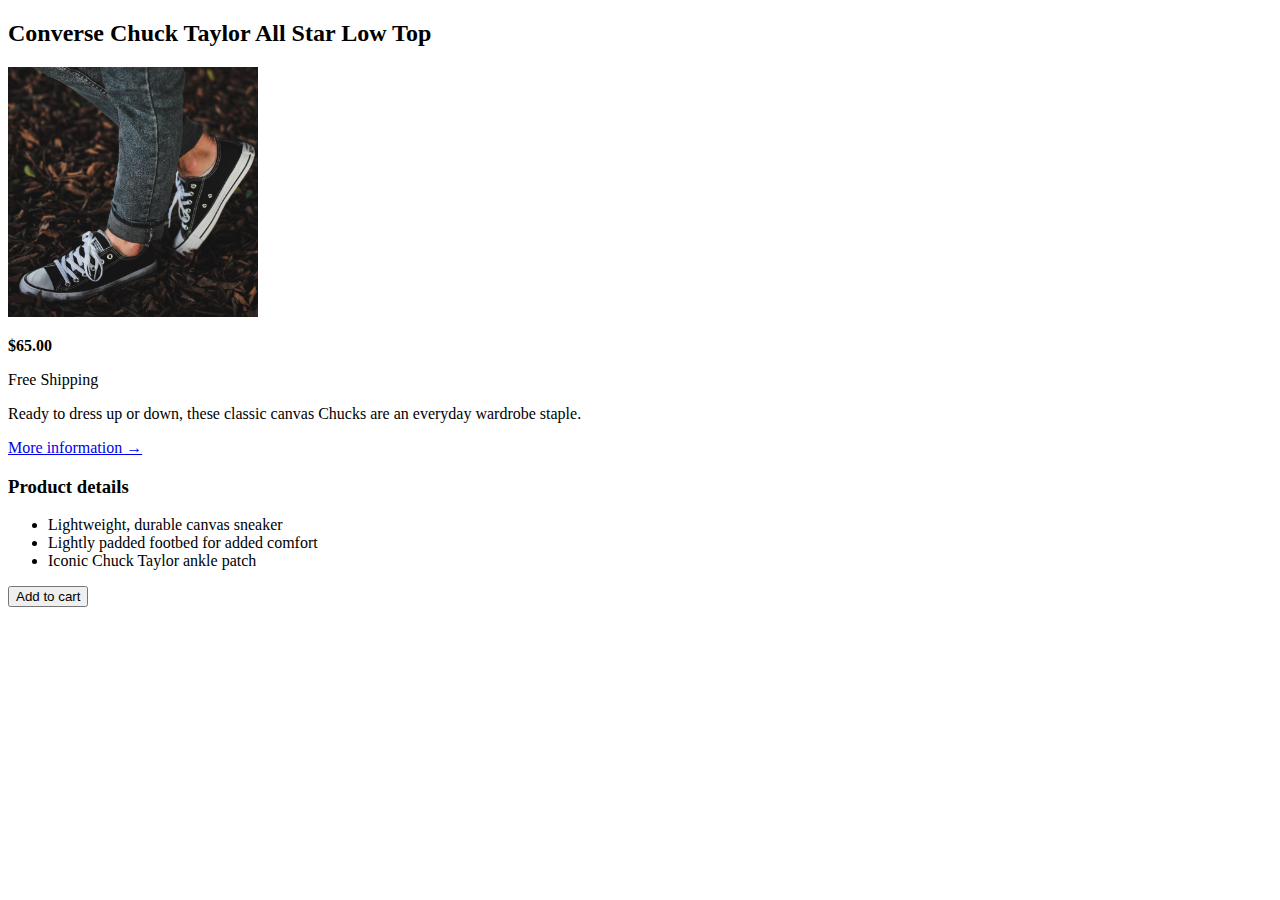
==== lab3.10.html @ 74d495d4 "10" ====
<!DOCTYPE html>
<html lang="en">
  <head>
    <meta charset="UTF-8" />
    <meta http-equiv="X-UA-Compatible" content="IE=edge" />
    <meta name="viewport" content="width=device-width, initial-scale=1.0" />
    <title>Document</title>
  </head>
  <body>
    <article>
      <h2>Converse Chuck Taylor All Star Low Top</h2>
      <img
        src="challenges.jpg"
        alt="Chuck Taylor All Star Low Top "
        width="250px"
        height="250"
      />
      <p><strong>$65.00</strong></p>
      <p>Free Shipping</p>
      <p>
        Ready to dress up or down, these classic canvas Chucks are an everyday
        wardrobe staple.
      </p>
      <a href="https://www.converse.com">More information →</a>
      <h3>Product details</h3>
      <ul>
        <li>Lightweight, durable canvas sneaker</li>
        <li>Lightly padded footbed for added comfort</li>
        <li>Iconic Chuck Taylor ankle patch</li>
      </ul>
      <button>Add to cart</button>
    </article>
  </body>
</html>
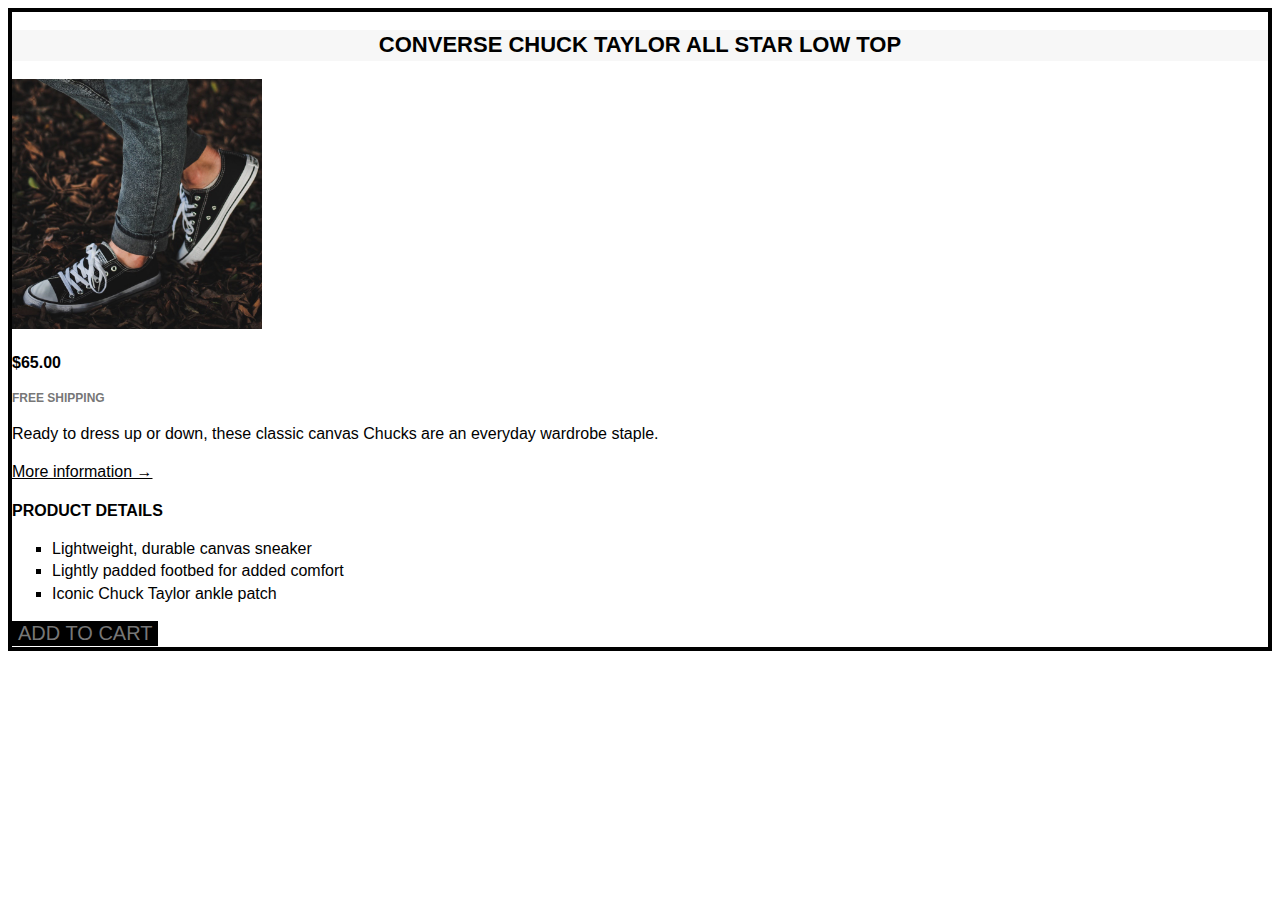
==== commit f075f861: "lab5.8" ====
--- a/lab3.10.html
+++ b/lab3.10.html
@@ -4,31 +4,32 @@
     <meta charset="UTF-8" />
     <meta http-equiv="X-UA-Compatible" content="IE=edge" />
     <meta name="viewport" content="width=device-width, initial-scale=1.0" />
-    <title>Document</title>
+    <link rel="stylesheet" href="lab5.8.css"/>
+    <title>Lab 5.8</title>
   </head>
   <body>
-    <article>
-      <h2>Converse Chuck Taylor All Star Low Top</h2>
+    <article class="product">
+      <h2 class="product-title">Converse Chuck Taylor All Star Low Top</h2>
       <img
         src="challenges.jpg"
         alt="Chuck Taylor All Star Low Top "
-        width="250px"
+        width="250"
         height="250"
       />
-      <p><strong>$65.00</strong></p>
-      <p>Free Shipping</p>
-      <p>
+      <p class="pride"><strong>$65.00</strong></p>
+      <p class="shipping">Free Shipping</p>
+      <p class="product-description">
         Ready to dress up or down, these classic canvas Chucks are an everyday
         wardrobe staple.
       </p>
-      <a href="https://www.converse.com">More information →</a>
-      <h3>Product details</h3>
-      <ul>
+      <a href="https://www.converse.com" target="_blank" class="more-info">More information &rarr;</a>
+      <h3 class="details-title">Product details</h3>
+      <ul class="details-list">
         <li>Lightweight, durable canvas sneaker</li>
         <li>Lightly padded footbed for added comfort</li>
         <li>Iconic Chuck Taylor ankle patch</li>
       </ul>
-      <button>Add to cart</button>
+      <button class="add-cart">Add to cart</button>
     </article>
   </body>
 </html>
--- a/lab5.8.css
+++ b/lab5.8.css
@@ -0,0 +1,66 @@
+body{
+  font-family: sans-serif;
+  line-height: 1.4;
+}
+.product{
+  border: 4px solid black;
+}
+/* Style cho h2 
+ */
+
+.product-title{
+  text-align: center;
+  font-size: 22px;
+  text-transform: uppercase;
+  background-color: #f7f7f7;
+
+}
+
+/* Style cho $65.00
+ */
+ .price{
+  font-size: 24px;
+ }
+
+ /* Style cho Free shipping */
+ .shipping{
+  font-size: 12px;
+  text-transform: uppercase;
+  font-weight: bold;
+  color: #777;
+ }
+
+ /* Style cho More information */
+ .more-info:link, 
+ .more-info:visited{
+  color: black;
+ }
+ .more-info:hover,
+ .more-info:active{
+  text-decoration: none;
+ }
+
+ /* Style cho Product details */
+ .details-title{
+  text-transform: uppercase;
+  font-size: 16px;
+ }
+
+ /* Style cho List */
+ .details-list{
+  list-style: square;
+ }
+
+ /* Style cho Button */
+ .add-cart{
+  background-color: #000;
+  border: none;
+  color: #777;
+  font-size: 20px;
+  text-transform: uppercase;
+  cursor: pointer;
+ }
+ .add-cart:hover{
+  color: #000;
+  background-color: #fff;
+ }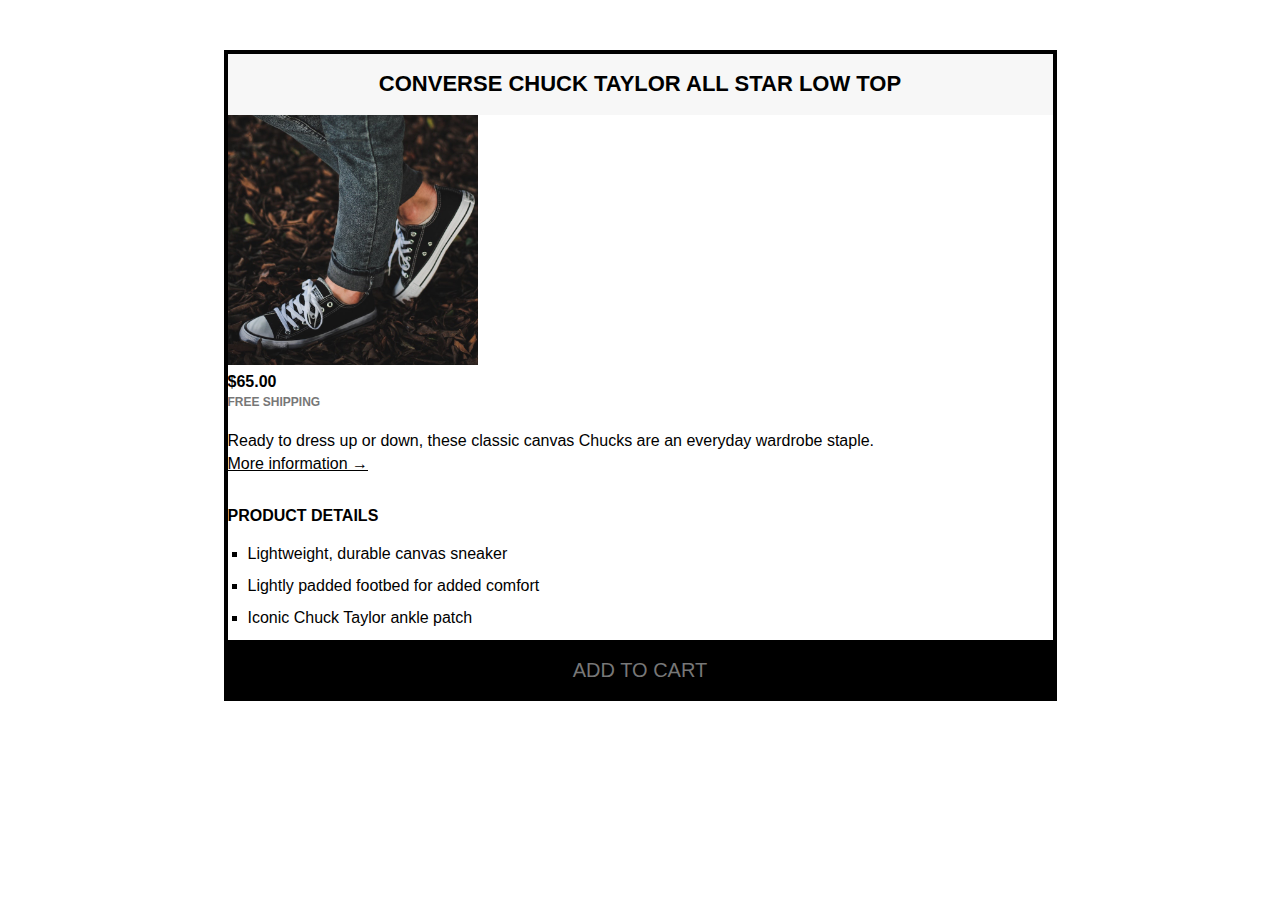
==== commit 0d4960f2: "lab6.8" ====
--- a/lab3.10.html
+++ b/lab3.10.html
@@ -4,8 +4,8 @@
     <meta charset="UTF-8" />
     <meta http-equiv="X-UA-Compatible" content="IE=edge" />
     <meta name="viewport" content="width=device-width, initial-scale=1.0" />
-    <link rel="stylesheet" href="lab5.8.css"/>
-    <title>Lab 5.8</title>
+    <link rel="stylesheet" href="lab6.8.css"/>
+    <title>Lab 6.8</title>
   </head>
   <body>
     <article class="product">
--- a/lab6.8.css
+++ b/lab6.8.css
@@ -0,0 +1,88 @@
+/* Reset CSS */
+*{
+  margin: 0;
+  padding: 0;
+}
+body{
+  font-family: sans-serif;
+  line-height: 1.4;
+}
+
+/* Đặt width cho khối chứa nội dung và căn đặt khối ở trung tâm trình duyệt */
+.product{
+  border: 4px solid black;
+
+  width: 825px;
+  margin: 50px auto;
+}
+
+/* Thêm phần đệm cho  product-title*/
+.product-title{
+  text-align: center;
+  font-size: 22px;
+  text-transform: uppercase;
+  background-color: #f7f7f7;
+
+  padding: 15px;
+}
+
+/* Style cho $65.00
+ */
+ .price{
+  font-size: 24px;
+ }
+
+/* Thêm khoảng cách cho  Free shipping*/
+.shipping{
+  font-size: 12px;
+  text-transform: uppercase;
+  font-weight: bold;
+  color: #777;
+
+  margin-bottom: 20px;
+ }
+
+ /* Thêm khoảng cách cho khối details gồm h3, ul, li */
+ .details-title{
+  text-transform: uppercase;
+  font-size: 16px;
+
+  margin-bottom: 15px;
+  margin-top: 30px;
+ }
+ .details-list{
+  list-style: square;
+
+  margin-left: 20px; 
+ }
+ .details-list li{
+  margin-bottom: 10px;
+ }
+
+ /*  Thêm phần đệm cho button, đặt chiều rộng chiếm 100% khối chứa, border-top */
+ .add-cart{
+  background-color: #000;
+  border: none;
+  color: #777;
+  font-size: 20px;
+  text-transform: uppercase;
+  cursor: pointer;
+
+  padding: 15px;
+  width: 100%;
+  border-top: 4px solid black;
+ }
+ .add-cart:hover{
+  color: #000;
+  background-color: #fff;
+ }
+
+ /* Style cho More information */
+ .more-info:link, 
+ .more-info:visited{
+  color: black;
+ }
+ .more-info:hover,
+ .more-info:active{
+  text-decoration: none;
+ }
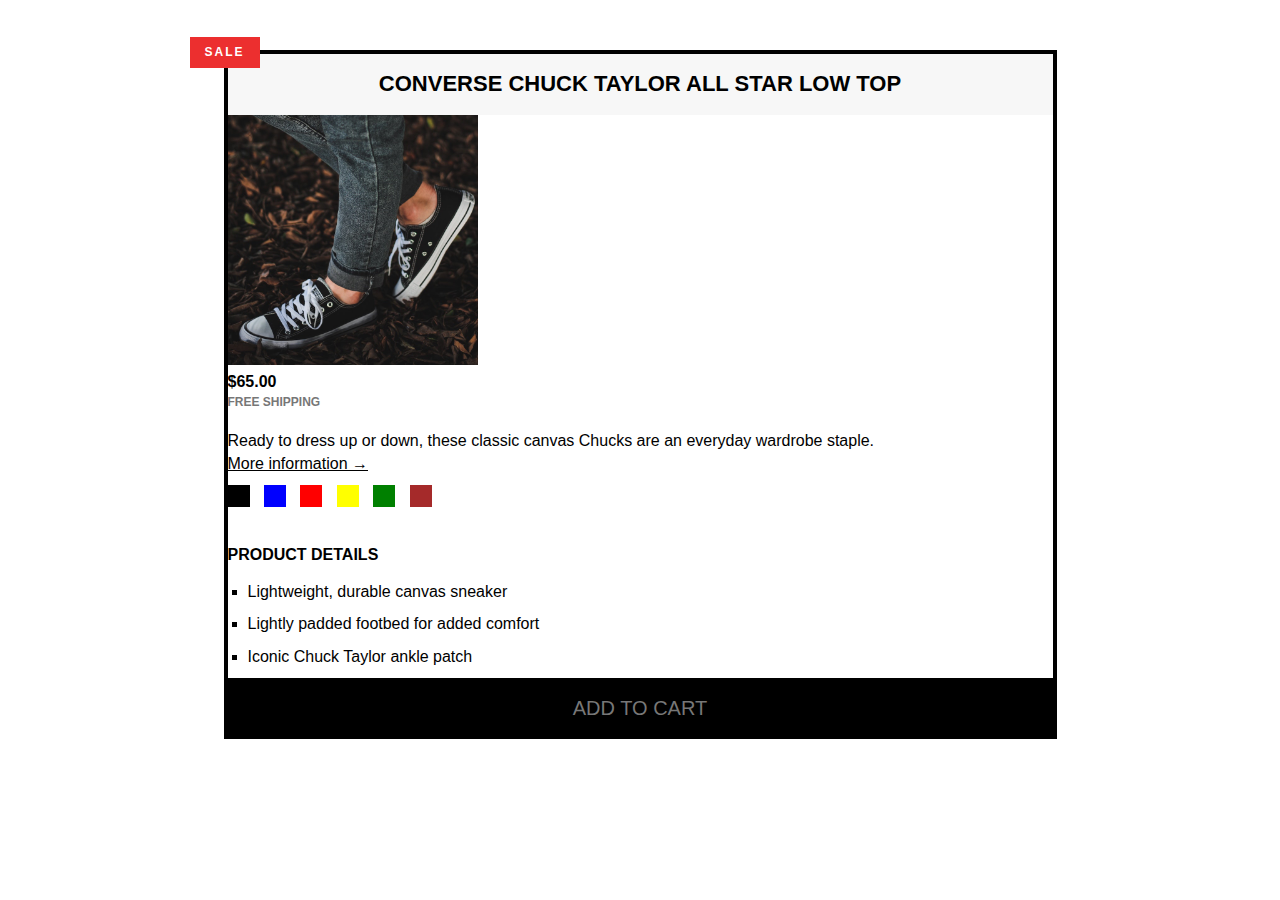
==== commit 1b647e4f: "lab7.5" ====
--- a/lab3.10.html
+++ b/lab3.10.html
@@ -4,8 +4,8 @@
     <meta charset="UTF-8" />
     <meta http-equiv="X-UA-Compatible" content="IE=edge" />
     <meta name="viewport" content="width=device-width, initial-scale=1.0" />
-    <link rel="stylesheet" href="lab6.8.css"/>
-    <title>Lab 6.8</title>
+    <link rel="stylesheet" href="lab7.5.css"/>
+    <title>Lab 7.5</title>
   </head>
   <body>
     <article class="product">
@@ -18,11 +18,20 @@
       />
       <p class="pride"><strong>$65.00</strong></p>
       <p class="shipping">Free Shipping</p>
+      <p class="sale">Sale</p>
       <p class="product-description">
         Ready to dress up or down, these classic canvas Chucks are an everyday
         wardrobe staple.
       </p>
       <a href="https://www.converse.com" target="_blank" class="more-info">More information &rarr;</a>
+      <div class="colors">
+        <div class="color"></div>
+        <div class="color color-blue"></div>
+        <div class="color color-red"></div>
+        <div class="color color-yellow"></div>
+        <div class="color color-green"></div>
+        <div class="color color-brown"></div>
+      </div>
       <h3 class="details-title">Product details</h3>
       <ul class="details-list">
         <li>Lightweight, durable canvas sneaker</li>
--- a/lab7.5.css
+++ b/lab7.5.css
@@ -0,0 +1,130 @@
+/* Reset CSS */
+*{
+  margin: 0;
+  padding: 0;
+}
+body{
+  font-family: sans-serif;
+  line-height: 1.4;
+}
+
+/* Đặt width cho khối chứa nội dung và căn đặt khối ở trung tâm trình duyệt */
+.product{
+  border: 4px solid black;
+
+  width: 825px;
+  margin: 50px auto;
+
+  position: relative;
+}
+.sale{
+  background-color: #ec2f2f;
+  color: #fff;
+  font-size: 12px;
+  text-transform: uppercase;
+  font-weight: bold;
+  letter-spacing: 2px;
+  padding: 7px 15px;
+  display: inline-block;
+  position: absolute;
+  top: -17px;
+  left: -38px;
+
+}
+
+/*   khối lựa chọn màu sắc sản phẩm*/
+.color{
+  background-color: #000;
+  height: 22px;
+  width: 22px;
+
+  display: inline-block;
+  margin-right: 10px;
+  margin-top: 10px;
+}
+.color-blue{
+  background-color:blue ;
+}
+.color-red{
+  background-color:red ;
+}
+.color-yellow{
+  background-color:yellow ;
+}
+.color-green{
+  background-color: green;
+}
+.color-brown{
+  background-color:brown;
+}
+
+/* Thêm phần đệm cho  product-title*/
+.product-title{
+  text-align: center;
+  font-size: 22px;
+  text-transform: uppercase;
+  background-color: #f7f7f7;
+
+  padding: 15px;
+}
+
+/* Style cho $65.00
+ */
+ .price{
+  font-size: 24px;
+ }
+
+/* Thêm khoảng cách cho  Free shipping*/
+.shipping{
+  font-size: 12px;
+  text-transform: uppercase;
+  font-weight: bold;
+  color: #777;
+
+  margin-bottom: 20px;
+ }
+
+ /* Thêm khoảng cách cho khối details gồm h3, ul, li */
+ .details-title{
+  text-transform: uppercase;
+  font-size: 16px;
+
+  margin-bottom: 15px;
+  margin-top: 30px;
+ }
+ .details-list{
+  list-style: square;
+
+  margin-left: 20px; 
+ }
+ .details-list li{
+  margin-bottom: 10px;
+ }
+
+ /*  Thêm phần đệm cho button, đặt chiều rộng chiếm 100% khối chứa, border-top */
+ .add-cart{
+  background-color: #000;
+  border: none;
+  color: #777;
+  font-size: 20px;
+  text-transform: uppercase;
+  cursor: pointer;
+
+  padding: 15px;
+  width: 100%;
+  border-top: 4px solid black;
+ }
+ .add-cart:hover{
+  color: #000;
+  background-color: #fff;
+ }
+
+ /* Style cho More information */
+ .more-info:link, 
+ .more-info:visited{
+  color: black;
+ }
+ .more-info:hover,
+ .more-info:active{
+  text-decoration: none;
+ }
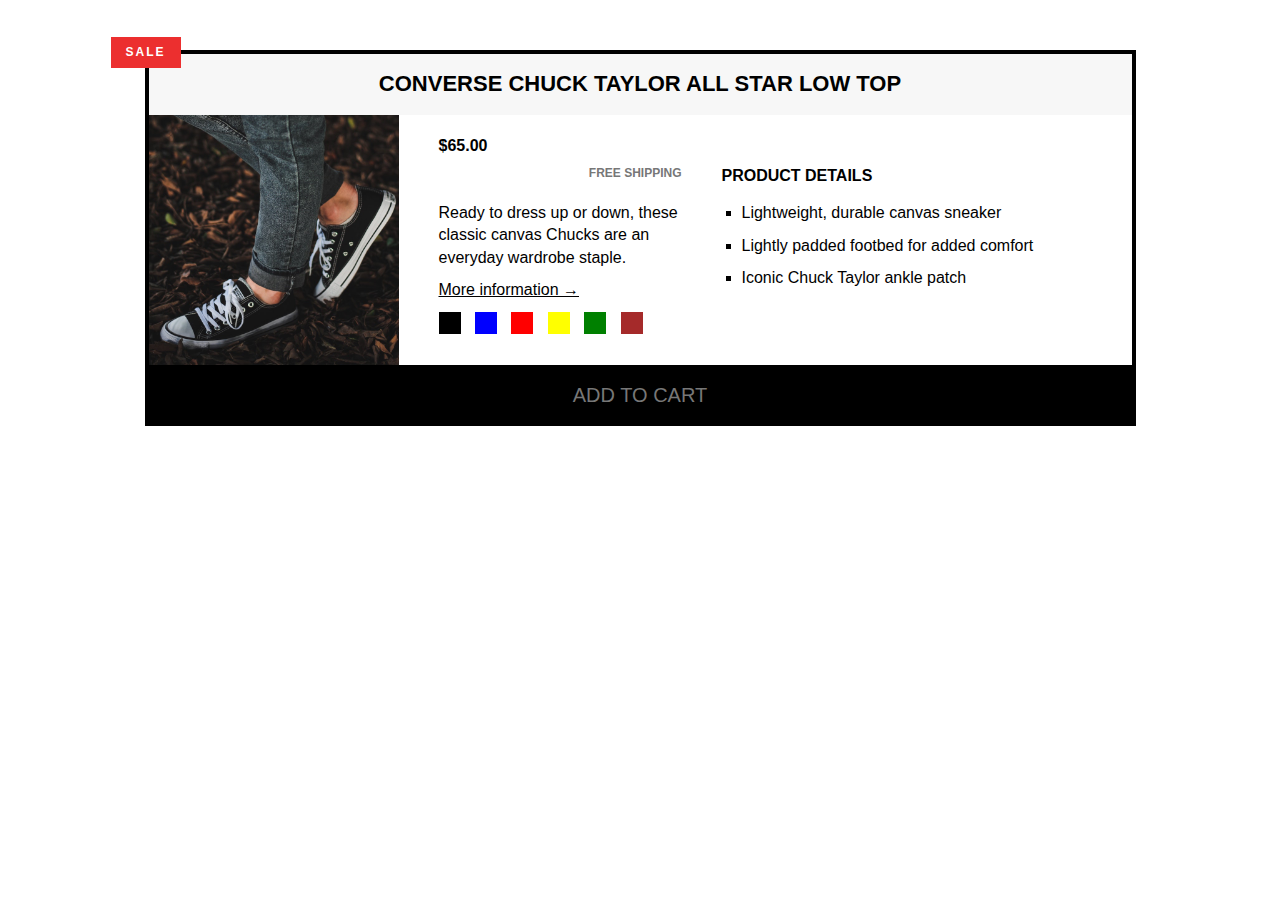
==== commit 3c0e9c09: "lab8.2" ====
--- a/lab3.10.html
+++ b/lab3.10.html
@@ -1,44 +1,48 @@
 <!DOCTYPE html>
 <html lang="en">
-  <head>
-    <meta charset="UTF-8" />
-    <meta http-equiv="X-UA-Compatible" content="IE=edge" />
-    <meta name="viewport" content="width=device-width, initial-scale=1.0" />
-    <link rel="stylesheet" href="lab7.5.css"/>
-    <title>Lab 7.5</title>
-  </head>
-  <body>
-    <article class="product">
-      <h2 class="product-title">Converse Chuck Taylor All Star Low Top</h2>
-      <img
-        src="challenges.jpg"
-        alt="Chuck Taylor All Star Low Top "
-        width="250"
-        height="250"
-      />
-      <p class="pride"><strong>$65.00</strong></p>
-      <p class="shipping">Free Shipping</p>
-      <p class="sale">Sale</p>
-      <p class="product-description">
-        Ready to dress up or down, these classic canvas Chucks are an everyday
-        wardrobe staple.
-      </p>
-      <a href="https://www.converse.com" target="_blank" class="more-info">More information &rarr;</a>
-      <div class="colors">
-        <div class="color"></div>
-        <div class="color color-blue"></div>
-        <div class="color color-red"></div>
-        <div class="color color-yellow"></div>
-        <div class="color color-green"></div>
-        <div class="color color-brown"></div>
+
+<head>
+  <meta charset="UTF-8" />
+  <meta http-equiv="X-UA-Compatible" content="IE=edge" />
+  <meta name="viewport" content="width=device-width, initial-scale=1.0" />
+  <link rel="stylesheet" href="lab8.2.css" />
+  <title>Lab 8.2</title>
+</head>
+
+<body>
+  <article class="product">
+    <h2 class="product-title">Converse Chuck Taylor All Star Low Top</h2>
+    <div class="container clearfix">
+      <img src="challenges.jpg" alt="Chuck Taylor All Star Low Top " width="250" height="250" class="product-img" />
+      <div class="product-info">
+        <p class="pride"><strong>$65.00</strong></p>
+        <p class="shipping">Free Shipping</p>
+        <p class="sale">Sale</p>
+        <p class="product-description">
+          Ready to dress up or down, these classic canvas Chucks are an everyday
+          wardrobe staple.
+        </p>
+        <a href="https://www.converse.com" target="_blank" class="more-info">More information &rarr;</a>
+        <div class="colors">
+          <div class="color"></div>
+          <div class="color color-blue"></div>
+          <div class="color color-red"></div>
+          <div class="color color-yellow"></div>
+          <div class="color color-green"></div>
+          <div class="color color-brown"></div>
+        </div>
       </div>
-      <h3 class="details-title">Product details</h3>
-      <ul class="details-list">
-        <li>Lightweight, durable canvas sneaker</li>
-        <li>Lightly padded footbed for added comfort</li>
-        <li>Iconic Chuck Taylor ankle patch</li>
-      </ul>
-      <button class="add-cart">Add to cart</button>
-    </article>
-  </body>
-</html>
+      <div class="product-details">
+        <h3 class="details-title">Product details</h3>
+        <ul class="details-list">
+          <li>Lightweight, durable canvas sneaker</li>
+          <li>Lightly padded footbed for added comfort</li>
+          <li>Iconic Chuck Taylor ankle patch</li>
+        </ul>
+      </div>
+    </div>
+    <button class="add-cart">Add to cart</button>
+  </article>
+</body>
+
+</html>--- a/lab8.2.css
+++ b/lab8.2.css
@@ -0,0 +1,163 @@
+/* Reset CSS */
+*{
+  margin: 0;
+  padding: 0;
+
+  box-sizing: border-box;
+}
+body{
+  font-family: sans-serif;
+  width: 100%;
+  line-height: 1.4;
+}
+.product-img{
+  margin-right: 40px;
+  float: left;
+}
+.product-info{
+  width: 243px;
+  float: left;
+  margin-right: 40px;
+  margin-top: 20px;
+}
+.product-details{
+  float: left;
+  margin-top: 20px;
+}
+
+/* Đặt width cho khối chứa nội dung và căn đặt khối ở trung tâm trình duyệt */
+.product{
+  border: 4px solid black;
+
+  width: 991px;
+  margin: 50px auto;
+
+  position: relative;
+}
+.sale{
+  background-color: #ec2f2f;
+  color: #fff;
+  font-size: 12px;
+  text-transform: uppercase;
+  font-weight: bold;
+  letter-spacing: 2px;
+  padding: 7px 15px;
+  display: inline-block;
+  position: absolute;
+  top: -17px;
+  left: -38px;
+
+}
+
+/*   khối lựa chọn màu sắc sản phẩm*/
+.color{
+  background-color: #000;
+  height: 22px;
+  width: 22px;
+
+  display: inline-block;
+  margin-right: 10px;
+  margin-top: 10px;
+}
+.color-blue{
+  background-color:blue ;
+}
+.color-red{
+  background-color:red ;
+}
+.color-yellow{
+  background-color:yellow ;
+}
+.color-green{
+  background-color: green;
+}
+.color-brown{
+  background-color:brown;
+}
+
+/* Thêm phần đệm cho  product-title*/
+.product-title{
+  text-align: center;
+  font-size: 22px;
+  text-transform: uppercase;
+  background-color: #f7f7f7;
+
+  padding: 15px;
+}
+
+/* Style cho $65.00
+ */
+ .price{
+  font-size: 24px;
+
+  float: left;
+ }
+
+/* Thêm khoảng cách cho  Free shipping*/
+.shipping{
+  font-size: 12px;
+  text-transform: uppercase;
+  font-weight: bold;
+  color: #777;
+
+  margin-bottom: 20px;
+
+  float: right;
+  margin-top: 8px;
+ }
+
+ /* Thêm khoảng cách cho khối details gồm h3, ul, li */
+ .details-title{
+  text-transform: uppercase;
+  font-size: 16px;
+
+  margin-bottom: 15px;
+  margin-top: 30px;
+ }
+ .details-list{
+  list-style: square;
+
+  margin-left: 20px; 
+ }
+ .details-list li{
+  margin-bottom: 10px;
+ }
+
+ /*  Thêm phần đệm cho button, đặt chiều rộng chiếm 100% khối chứa, border-top */
+ .add-cart{
+  background-color: #000;
+  border: none;
+  color: #777;
+  font-size: 20px;
+  text-transform: uppercase;
+  cursor: pointer;
+
+  padding: 15px;
+  width: 100%;
+  border-top: 4px solid black;
+ }
+ .add-cart:hover{
+  color: #000;
+  background-color: #fff;
+ }
+
+ /* Style cho More information */
+ .more-info:link, 
+ .more-info:visited{
+  color: black;
+ }
+ .more-info:hover,
+ .more-info:active{
+  text-decoration: none;
+ }
+
+ /* Loại bỏ ảnh hưởng của Float cho các khối */
+ .clearfix::after{
+  content: '';
+  display: block;
+  clear: both;
+ }
+ .product-description{
+  clear: both;
+  margin-bottom: 10px;
+ }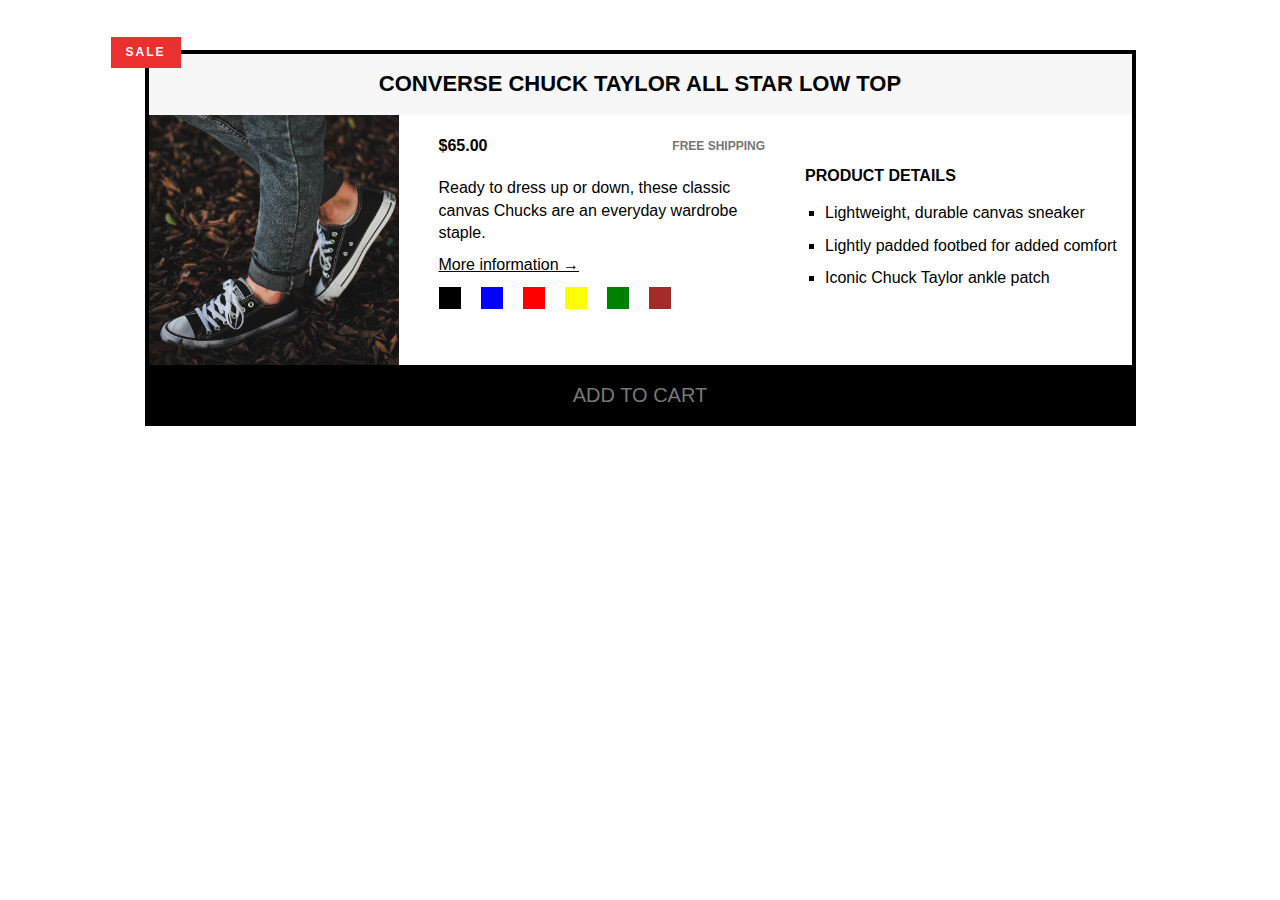
==== commit 3d21a4e1: "lab9.18" ====
--- a/lab3.10.html
+++ b/lab3.10.html
@@ -5,8 +5,8 @@
   <meta charset="UTF-8" />
   <meta http-equiv="X-UA-Compatible" content="IE=edge" />
   <meta name="viewport" content="width=device-width, initial-scale=1.0" />
-  <link rel="stylesheet" href="lab8.2.css" />
-  <title>Lab 8.2</title>
+  <link rel="stylesheet" href="lab9.18.css" />
+  <title>Lab 9.18</title>
 </head>
 
 <body>
@@ -15,15 +15,18 @@
     <div class="container clearfix">
       <img src="challenges.jpg" alt="Chuck Taylor All Star Low Top " width="250" height="250" class="product-img" />
       <div class="product-info">
-        <p class="pride"><strong>$65.00</strong></p>
-        <p class="shipping">Free Shipping</p>
+        <div class="product-price">
+          <p class="pride"><strong>$65.00</strong></p>
+          <p class="shipping">Free Shipping</p>
+        </div>
         <p class="sale">Sale</p>
         <p class="product-description">
           Ready to dress up or down, these classic canvas Chucks are an everyday
           wardrobe staple.
         </p>
         <a href="https://www.converse.com" target="_blank" class="more-info">More information &rarr;</a>
-        <div class="colors">
+
+        <div class="product-colors">
           <div class="color"></div>
           <div class="color color-blue"></div>
           <div class="color color-red"></div>
--- a/lab9.18.css
+++ b/lab9.18.css
@@ -0,0 +1,182 @@
+/* Reset CSS */
+*{
+  margin: 0;
+  padding: 0;
+
+  box-sizing: border-box;
+}
+body{
+  font-family: sans-serif;
+  width: 100%;
+  line-height: 1.4;
+}
+/* .product-img{
+  margin-right: 40px;
+  float: left;
+} */
+.product-info{
+  /* width: 243px;
+  float: left;
+  margin-right: 40px; */
+  margin-top: 20px;
+  /* flex */
+  flex: 1;
+  margin-top: 20px;
+}
+.product-details{
+  /* width: 243px;
+  float: left; */
+  margin-top: 20px;
+  flex: 1;
+}
+
+/* Đặt width cho khối chứa nội dung và căn đặt khối ở trung tâm trình duyệt */
+.product{
+  border: 4px solid black;
+
+  width: 991px;
+  margin: 50px auto;
+
+  position: relative;
+}
+.sale{
+  background-color: #ec2f2f;
+  color: #fff;
+  font-size: 12px;
+  text-transform: uppercase;
+  font-weight: bold;
+  letter-spacing: 2px;
+  padding: 7px 15px;
+  display: inline-block;
+  position: absolute;
+  top: -17px;
+  left: -38px;
+
+}
+
+/*   khối lựa chọn màu sắc sản phẩm*/
+.color{
+  background-color: #000;
+  height: 22px;
+  width: 22px;
+
+  display: inline-block;
+  margin-right: 10px;
+  margin-top: 10px;
+}
+.color-blue{
+  background-color:blue ;
+}
+.color-red{
+  background-color:red ;
+}
+.color-yellow{
+  background-color:yellow ;
+}
+.color-green{
+  background-color: green;
+}
+.color-brown{
+  background-color:brown;
+}
+
+/* Thêm phần đệm cho  product-title*/
+.product-title{
+  text-align: center;
+  font-size: 22px;
+  text-transform: uppercase;
+  background-color: #f7f7f7;
+
+  padding: 15px;
+}
+
+/* Style cho $65.00
+ */
+ .price{
+  font-size: 24px;
+
+  /* float: left; */
+ }
+
+/* Thêm khoảng cách cho  Free shipping*/
+.shipping{
+  font-size: 12px;
+  text-transform: uppercase;
+  font-weight: bold;
+  color: #777;
+
+  /* margin-bottom: 20px;
+
+  float: right;
+  margin-top: 8px; */
+ }
+
+ /* Thêm khoảng cách cho khối details gồm h3, ul, li */
+ .details-title{
+  text-transform: uppercase;
+  font-size: 16px;
+
+  margin-bottom: 15px;
+  margin-top: 30px;
+ }
+ .details-list{
+  list-style: square;
+
+  margin-left: 20px; 
+ }
+ .details-list li{
+  margin-bottom: 10px;
+ }
+
+ /*  Thêm phần đệm cho button, đặt chiều rộng chiếm 100% khối chứa, border-top */
+ .add-cart{
+  background-color: #000;
+  border: none;
+  color: #777;
+  font-size: 20px;
+  text-transform: uppercase;
+  cursor: pointer;
+
+  padding: 15px;
+  width: 100%;
+  border-top: 4px solid black;
+ }
+ .add-cart:hover{
+  color: #000;
+  background-color: #fff;
+ }
+
+ /* Style cho More information */
+ .more-info:link, 
+ .more-info:visited{
+  color: black;
+ }
+ .more-info:hover,
+ .more-info:active{
+  text-decoration: none;
+ }
+
+ /* Loại bỏ ảnh hưởng của Float cho các khối
+ .clearfix::after{
+  content: '';
+  display: block;
+  clear: both;
+ } */
+ .product-description{
+  clear: both;
+  margin-bottom: 10px;
+ }
+ .container{
+  display: flex;
+  gap: 40px;
+ }
+ .product-price{
+  display: flex;
+  justify-content: space-between;
+  align-items: center;
+  margin-bottom: 20px;
+ }
+ .product-colors{
+  display: flex;
+  gap: 10px;
+ }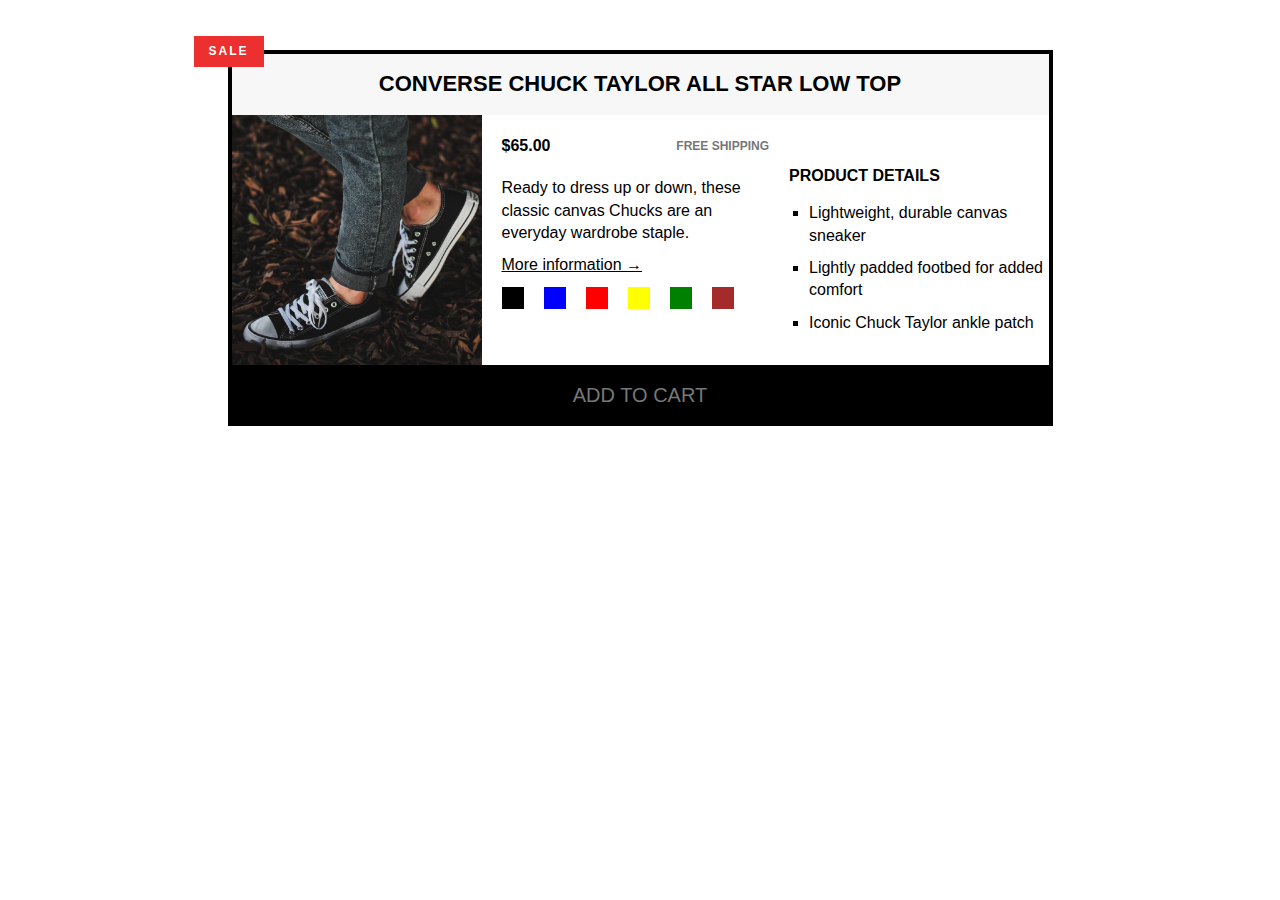
==== commit ae11753b: "lab10.21" ====
--- a/lab3.10.html
+++ b/lab3.10.html
@@ -5,14 +5,14 @@
   <meta charset="UTF-8" />
   <meta http-equiv="X-UA-Compatible" content="IE=edge" />
   <meta name="viewport" content="width=device-width, initial-scale=1.0" />
-  <link rel="stylesheet" href="lab9.18.css" />
-  <title>Lab 9.18</title>
+  <link rel="stylesheet" href="lab10.21.css" />
+  <title>Lab 10.21</title>
 </head>
 
 <body>
   <article class="product">
     <h2 class="product-title">Converse Chuck Taylor All Star Low Top</h2>
-    <div class="container clearfix">
+    <div class=" clearfix">
       <img src="challenges.jpg" alt="Chuck Taylor All Star Low Top " width="250" height="250" class="product-img" />
       <div class="product-info">
         <div class="product-price">
--- a/lab10.21.css
+++ b/lab10.21.css
@@ -0,0 +1,214 @@
+/* Reset CSS */
+*{
+  margin: 0;
+  padding: 0;
+
+  box-sizing: border-box;
+}
+body{
+  font-family: sans-serif;
+  width: 100%;
+  line-height: 1.4;
+}
+/* .product-img{
+   margin-right: 40px;
+  float: left; 
+  
+} */
+.product-info{
+  /* width: 243px;
+  float: left;
+  margin-right: 40px; */
+  margin-top: 20px;
+  /* flex */
+  /* flex: 1; */
+  margin-top: 20px;
+
+
+}
+.product-details{
+  /* width: 243px;
+  float: left; */
+  margin-top: 20px;
+  /* flex: 1; */
+  
+}
+
+/* Đặt width cho khối chứa nội dung và căn đặt khối ở trung tâm trình duyệt */
+.product{
+  border: 4px solid black;
+
+  width: 991px;
+  margin: 50px auto;
+
+  position: relative;
+}
+.sale{
+  background-color: #ec2f2f;
+  color: #fff;
+  font-size: 12px;
+  text-transform: uppercase;
+  font-weight: bold;
+  letter-spacing: 2px;
+  padding: 7px 15px;
+  display: inline-block;
+  position: absolute;
+  top: -79px;
+  left: -38px;
+
+}
+
+/*   khối lựa chọn màu sắc sản phẩm*/
+.color{
+  background-color: #000;
+  height: 22px;
+  width: 22px;
+
+  display: inline-block;
+  margin-right: 10px;
+  margin-top: 10px;
+}
+.color-blue{
+  background-color:blue ;
+}
+.color-red{
+  background-color:red ;
+}
+.color-yellow{
+  background-color:yellow ;
+}
+.color-green{
+  background-color: green;
+}
+.color-brown{
+  background-color:brown;
+}
+
+/* Thêm phần đệm cho  product-title*/
+.product-title{
+  text-align: center;
+  font-size: 22px;
+  text-transform: uppercase;
+  background-color: #f7f7f7;
+
+  padding: 15px;
+
+  /* grid */
+  grid-column: 1/-1;
+
+}
+
+/* Style cho $65.00
+ */
+ .price{
+  font-size: 24px;
+
+  /* float: left; */
+ }
+
+/* Thêm khoảng cách cho  Free shipping*/
+.shipping{
+  font-size: 12px;
+  text-transform: uppercase;
+  font-weight: bold;
+  color: #777;
+
+  /* margin-bottom: 20px;
+
+  float: right;
+  margin-top: 8px; */
+ }
+
+ /* Thêm khoảng cách cho khối details gồm h3, ul, li */
+ .details-title{
+  text-transform: uppercase;
+  font-size: 16px;
+
+  margin-bottom: 15px;
+  margin-top: 30px;
+ }
+ .details-list{
+  list-style: square;
+
+  margin-left: 20px; 
+ }
+ .details-list li{
+  margin-bottom: 10px;
+ }
+
+ /*  Thêm phần đệm cho button, đặt chiều rộng chiếm 100% khối chứa, border-top */
+ .add-cart{
+  background-color: #000;
+  border: none;
+  color: #777;
+  font-size: 20px;
+  text-transform: uppercase;
+  cursor: pointer;
+
+  padding: 15px;
+  width: 100%;
+  border-top: 4px solid black;
+
+  grid-column: 1/-1;
+ }
+ .add-cart:hover{
+  color: #000;
+  background-color: #fff;
+ }
+
+ /* Style cho More information */
+ .more-info:link, 
+ .more-info:visited{
+  color: black;
+ }
+ .more-info:hover,
+ .more-info:active{
+  text-decoration: none;
+ }
+
+ /* Loại bỏ ảnh hưởng của Float cho các khối
+ .clearfix::after{
+  content: '';
+  display: block;
+  clear: both;
+ } */
+ .product-description{
+  clear: both;
+  margin-bottom: 10px;
+ }
+ .container{
+  display: flex;
+  gap: 40px;
+ }
+ .product-price{
+  display: flex;
+  justify-content: space-between;
+  align-items: center;
+  margin-bottom: 20px;
+ }
+ .product-colors{
+  display: flex;
+  gap: 10px;
+ }
+
+ /* grid */
+ .product{
+  border: 4px solid black;
+  width: 825px;
+  margin: 50px auto;
+  position: relative;
+
+  display: grid;
+  grid-template-columns: 250px 1fr 1fr;
+  column-gap: 40px;
+ }
+ .clearfix{
+  width: 825px;
+  /* margin: 50px auto; */
+  position: relative;
+
+  display: grid;
+  grid-template-columns: 250px 1fr 1fr;
+  column-gap: 20px;
+  
+ }